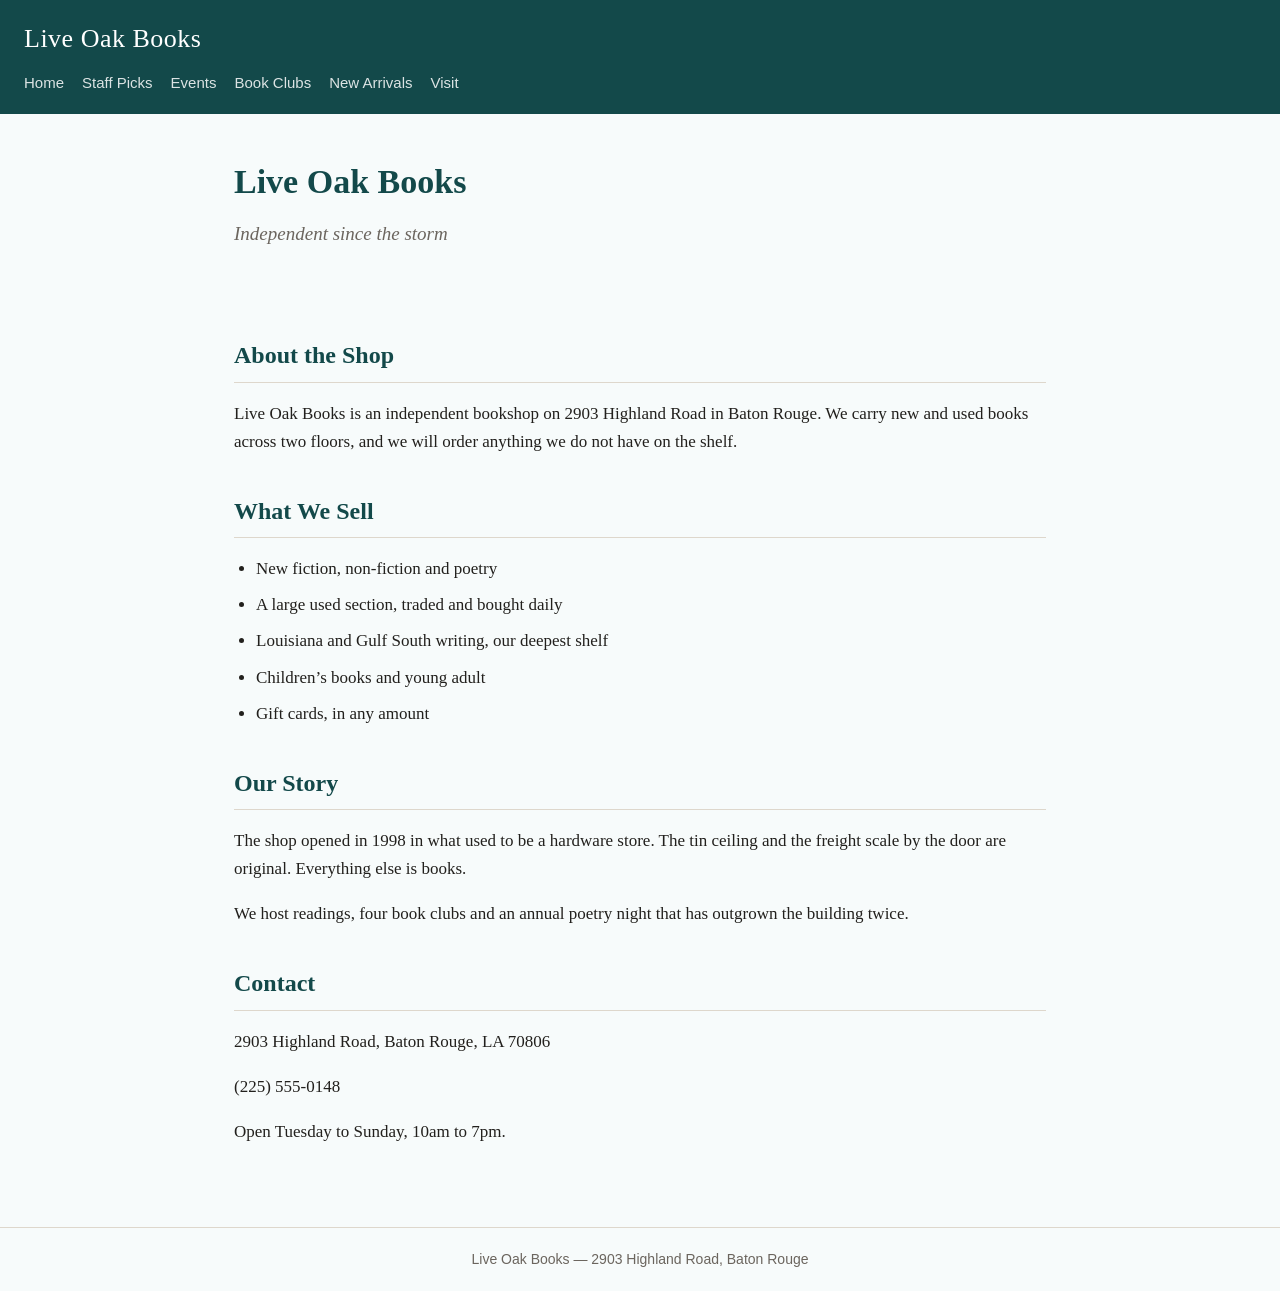
==== index.html @ 3278cff8 "initial bookshop site" ====
<!DOCTYPE html>
<html lang="en">
<head>
  <meta charset="utf-8">
  <meta name="viewport" content="width=device-width, initial-scale=1">
  <title>Live Oak Books</title>
  <link rel="stylesheet" href="styles.css">
</head>
<body>

<header class="site-header">
  <a class="wordmark" href="index.html">Live Oak Books</a>
  <nav>
    <a href="index.html">Home</a>
    <a href="staff-picks.html">Staff Picks</a>
    <a href="events.html">Events</a>
    <a href="book-clubs.html">Book Clubs</a>
    <a href="new-arrivals.html">New Arrivals</a>
    <a href="visit.html">Visit</a>
  </nav>
</header>

<main>

  <section class="hero">
    <h1>Live Oak Books</h1>
    <p>Independent since the storm</p>
  </section>

  <!-- -------------------------------------------------------------------
       STEP 4 happens here. Every member of the team pastes their card
       at the marked line below — the same line, in the same file.
       ------------------------------------------------------------------- -->
  <section class="featured">
    <!-- ADD YOUR CARD HERE -->
  </section>

  <section id="about">
    <h2>About the Shop</h2>
    <p>Live Oak Books is an independent bookshop on 2903 Highland Road in Baton Rouge.
       We carry new and used books across two floors, and we will order anything
       we do not have on the shelf.</p>
  </section>

  <section id="what-we-sell">
    <h2>What We Sell</h2>
    <ul>
      <li>New fiction, non-fiction and poetry</li>
      <li>A large used section, traded and bought daily</li>
      <li>Louisiana and Gulf South writing, our deepest shelf</li>
      <li>Children&rsquo;s books and young adult</li>
      <li>Gift cards, in any amount</li>
    </ul>
  </section>

  <section id="our-story">
    <h2>Our Story</h2>
    <p>The shop opened in 1998 in what used to be a hardware store. The tin ceiling
       and the freight scale by the door are original. Everything else is books.</p>
    <p>We host readings, four book clubs and an annual poetry night that has outgrown
       the building twice.</p>
  </section>

  <section id="contact">
    <h2>Contact</h2>
    <p>2903 Highland Road, Baton Rouge, LA 70806</p>
    <p>(225) 555-0148</p>
    <p>Open Tuesday to Sunday, 10am to 7pm.</p>
  </section>

</main>

<footer>Live Oak Books &mdash; 2903 Highland Road, Baton Rouge</footer>

</body>
</html>
---- styles.css ----
/* =========================================================
   Live Oak Books — shared stylesheet
   Every page links to this one file, which is why all the
   pages look like they belong to the same shop.

   Do not edit this file during the exercise.
   ========================================================= */

:root {
  --brand:   #13494a;   /* headings, header bar, links */
  --accent:  #1f7e80;  /* buttons and highlights       */
  --bg:      #f7fbfb;      /* page background              */
  --surface: #e8f2f2; /* cards and panels             */
  --ink:     #22201d;     /* body text                    */
  --muted:   #6b655e;     /* secondary text               */
  --line:    #ded7cc;     /* hairlines and borders        */
}

* { box-sizing: border-box; }

body {
  margin: 0;
  background: var(--bg);
  color: var(--ink);
  font-family: Georgia, "Times New Roman", serif;
  font-size: 17px;
  line-height: 1.65;
}

/* ---------- header and navigation ---------- */

.site-header {
  background: var(--brand);
  padding: 18px 24px;
}

.wordmark {
  display: block;
  color: #fff;
  font-size: 26px;
  letter-spacing: 0.5px;
  text-decoration: none;
  margin-bottom: 10px;
}

.site-header nav {
  display: flex;
  flex-wrap: wrap;
  gap: 18px;
}

.site-header nav a {
  color: #fff;
  opacity: 0.85;
  text-decoration: none;
  font-family: Helvetica, Arial, sans-serif;
  font-size: 15px;
}

.site-header nav a:hover {
  opacity: 1;
  text-decoration: underline;
}

/* ---------- page layout ---------- */

main {
  max-width: 860px;
  margin: 0 auto;
  padding: 32px 24px 64px;
}

h1 {
  color: var(--brand);
  font-size: 34px;
  margin: 0 0 8px;
}

h2 {
  color: var(--brand);
  font-size: 24px;
  margin: 36px 0 10px;
  padding-bottom: 6px;
  border-bottom: 1px solid var(--line);
}

h3 {
  color: var(--brand);
  font-size: 19px;
  margin: 0 0 6px;
}

a { color: var(--accent); }

ul { padding-left: 22px; }

li { margin-bottom: 8px; }

/* ---------- hero ---------- */

.hero {
  padding: 8px 0 4px;
}

.hero p {
  color: var(--muted);
  font-size: 19px;
  font-style: italic;
  margin-top: 0;
}

/* ---------- featured cards on the home page ---------- */

.featured {
  display: flex;
  flex-wrap: wrap;
  gap: 16px;
  margin: 28px 0 8px;
}

.featured article {
  flex: 1 1 240px;
  background: var(--surface);
  border: 1px solid var(--line);
  border-radius: 6px;
  padding: 18px 20px;
}

.featured article p {
  color: var(--muted);
  font-size: 15px;
  margin: 0 0 12px;
}

.featured article a {
  font-family: Helvetica, Arial, sans-serif;
  font-size: 14px;
  font-weight: bold;
  text-decoration: none;
}

.featured article a:hover { text-decoration: underline; }

/* ---------- footer ---------- */

footer {
  border-top: 1px solid var(--line);
  color: var(--muted);
  font-family: Helvetica, Arial, sans-serif;
  font-size: 14px;
  padding: 20px 24px;
  text-align: center;
}

/* ---------- small screens ---------- */

@media (max-width: 600px) {
  .wordmark { font-size: 22px; }
  h1 { font-size: 28px; }
  main { padding: 24px 18px 48px; }
}
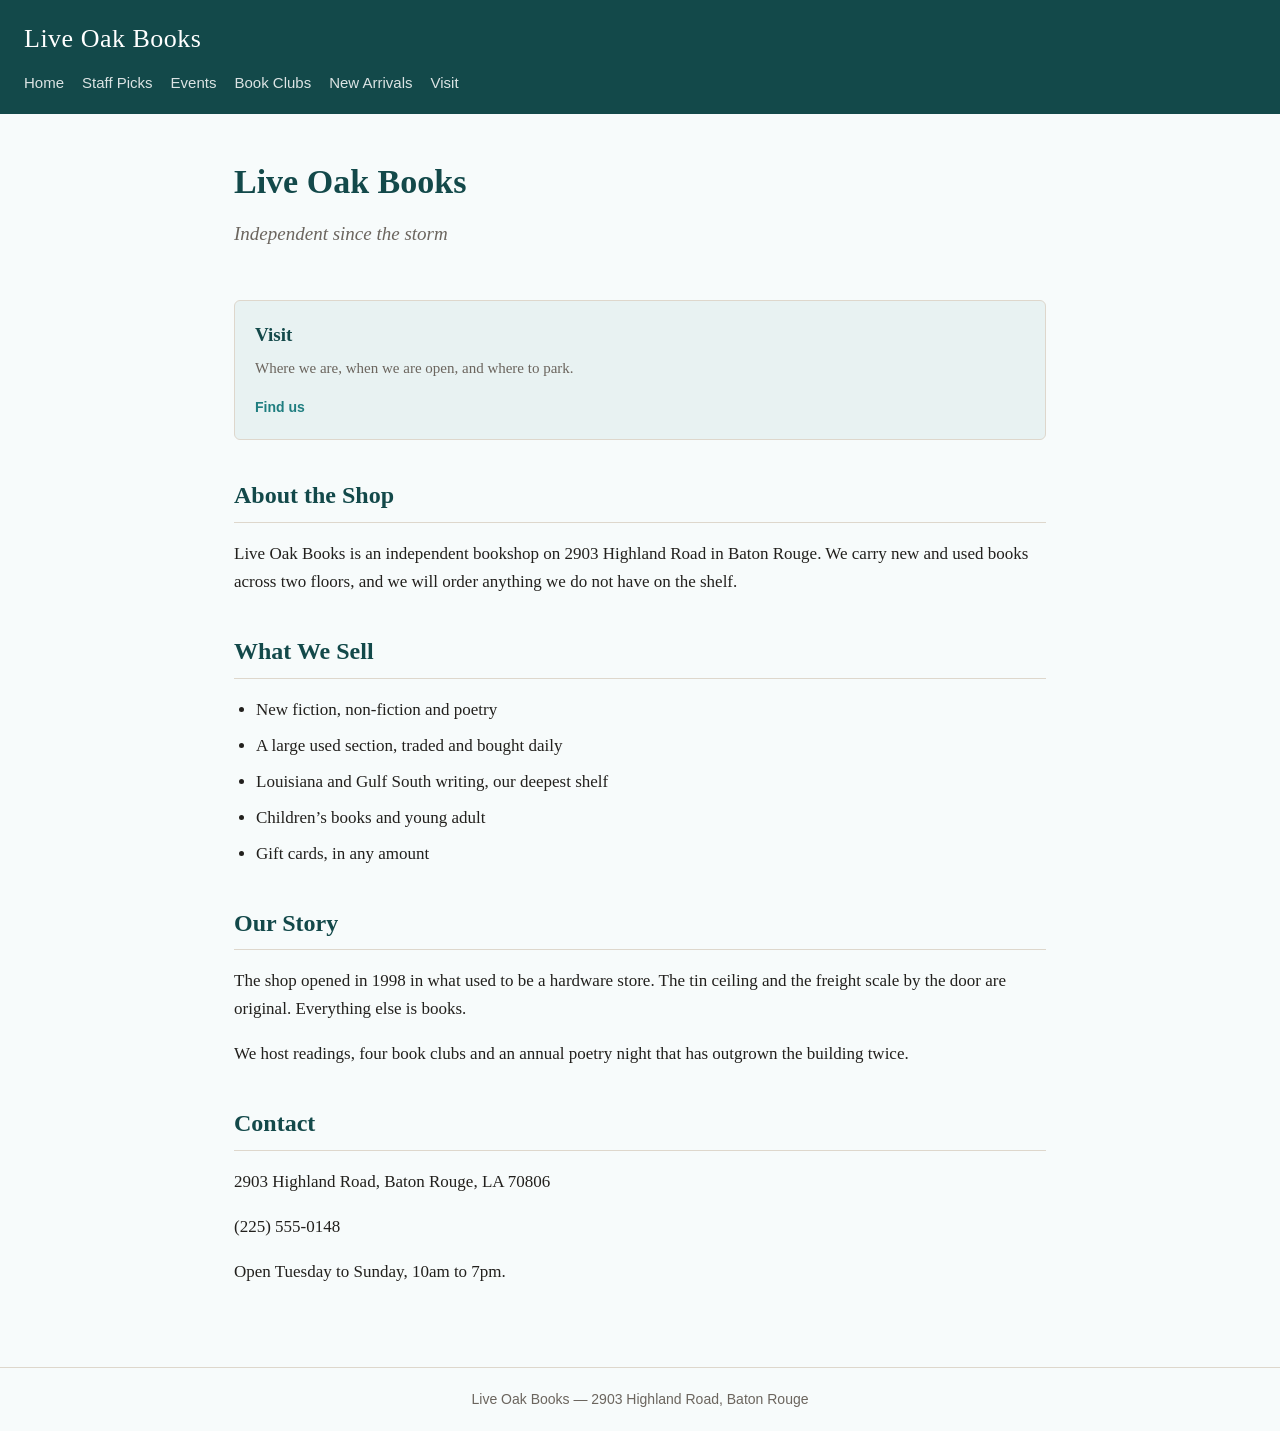
==== commit e42484d2: "added index card to homepage" ====
--- a/index.html
+++ b/index.html
@@ -1,76 +1,87 @@
 <!DOCTYPE html>
 <html lang="en">
+
 <head>
   <meta charset="utf-8">
   <meta name="viewport" content="width=device-width, initial-scale=1">
   <title>Live Oak Books</title>
   <link rel="stylesheet" href="styles.css">
 </head>
+
 <body>
 
-<header class="site-header">
-  <a class="wordmark" href="index.html">Live Oak Books</a>
-  <nav>
-    <a href="index.html">Home</a>
-    <a href="staff-picks.html">Staff Picks</a>
-    <a href="events.html">Events</a>
-    <a href="book-clubs.html">Book Clubs</a>
-    <a href="new-arrivals.html">New Arrivals</a>
-    <a href="visit.html">Visit</a>
-  </nav>
-</header>
+  <header class="site-header">
+    <a class="wordmark" href="index.html">Live Oak Books</a>
+    <nav>
+      <a href="index.html">Home</a>
+      <a href="staff-picks.html">Staff Picks</a>
+      <a href="events.html">Events</a>
+      <a href="book-clubs.html">Book Clubs</a>
+      <a href="new-arrivals.html">New Arrivals</a>
+      <a href="visit.html">Visit</a>
+    </nav>
+  </header>
 
-<main>
+  <main>
 
-  <section class="hero">
-    <h1>Live Oak Books</h1>
-    <p>Independent since the storm</p>
-  </section>
+    <section class="hero">
+      <h1>Live Oak Books</h1>
+      <p>Independent since the storm</p>
+    </section>
 
-  <!-- -------------------------------------------------------------------
+    <!-- -------------------------------------------------------------------
        STEP 4 happens here. Every member of the team pastes their card
        at the marked line below — the same line, in the same file.
        ------------------------------------------------------------------- -->
-  <section class="featured">
-    <!-- ADD YOUR CARD HERE -->
-  </section>
+    <section class="featured">
+      <!-- ADD YOUR CARD HERE -->
+      <!-- Visit card -->
+      <article>
+        <h3>Visit</h3>
+        <p>Where we are, when we are open, and where to park.</p>
+        <a href="visit.html">Find us</a>
+      </article>
+      <!-- end Visit card -->
 
-  <section id="about">
-    <h2>About the Shop</h2>
-    <p>Live Oak Books is an independent bookshop on 2903 Highland Road in Baton Rouge.
-       We carry new and used books across two floors, and we will order anything
-       we do not have on the shelf.</p>
-  </section>
+    </section>
 
-  <section id="what-we-sell">
-    <h2>What We Sell</h2>
-    <ul>
-      <li>New fiction, non-fiction and poetry</li>
-      <li>A large used section, traded and bought daily</li>
-      <li>Louisiana and Gulf South writing, our deepest shelf</li>
-      <li>Children&rsquo;s books and young adult</li>
-      <li>Gift cards, in any amount</li>
-    </ul>
-  </section>
+    <section id="about">
+      <h2>About the Shop</h2>
+      <p>Live Oak Books is an independent bookshop on 2903 Highland Road in Baton Rouge.
+        We carry new and used books across two floors, and we will order anything
+        we do not have on the shelf.</p>
+    </section>
 
-  <section id="our-story">
-    <h2>Our Story</h2>
-    <p>The shop opened in 1998 in what used to be a hardware store. The tin ceiling
-       and the freight scale by the door are original. Everything else is books.</p>
-    <p>We host readings, four book clubs and an annual poetry night that has outgrown
-       the building twice.</p>
-  </section>
+    <section id="what-we-sell">
+      <h2>What We Sell</h2>
+      <ul>
+        <li>New fiction, non-fiction and poetry</li>
+        <li>A large used section, traded and bought daily</li>
+        <li>Louisiana and Gulf South writing, our deepest shelf</li>
+        <li>Children&rsquo;s books and young adult</li>
+        <li>Gift cards, in any amount</li>
+      </ul>
+    </section>
 
-  <section id="contact">
-    <h2>Contact</h2>
-    <p>2903 Highland Road, Baton Rouge, LA 70806</p>
-    <p>(225) 555-0148</p>
-    <p>Open Tuesday to Sunday, 10am to 7pm.</p>
-  </section>
+    <section id="our-story">
+      <h2>Our Story</h2>
+      <p>The shop opened in 1998 in what used to be a hardware store. The tin ceiling
+        and the freight scale by the door are original. Everything else is books.</p>
+      <p>We host readings, four book clubs and an annual poetry night that has outgrown
+        the building twice.</p>
+    </section>
 
-</main>
+    <section id="contact">
+      <h2>Contact</h2>
+      <p>2903 Highland Road, Baton Rouge, LA 70806</p>
+      <p>(225) 555-0148</p>
+      <p>Open Tuesday to Sunday, 10am to 7pm.</p>
+    </section>
 
-<footer>Live Oak Books &mdash; 2903 Highland Road, Baton Rouge</footer>
+  </main>
+
+  <footer>Live Oak Books &mdash; 2903 Highland Road, Baton Rouge</footer>
 
 </body>
-</html>
+
+</html>
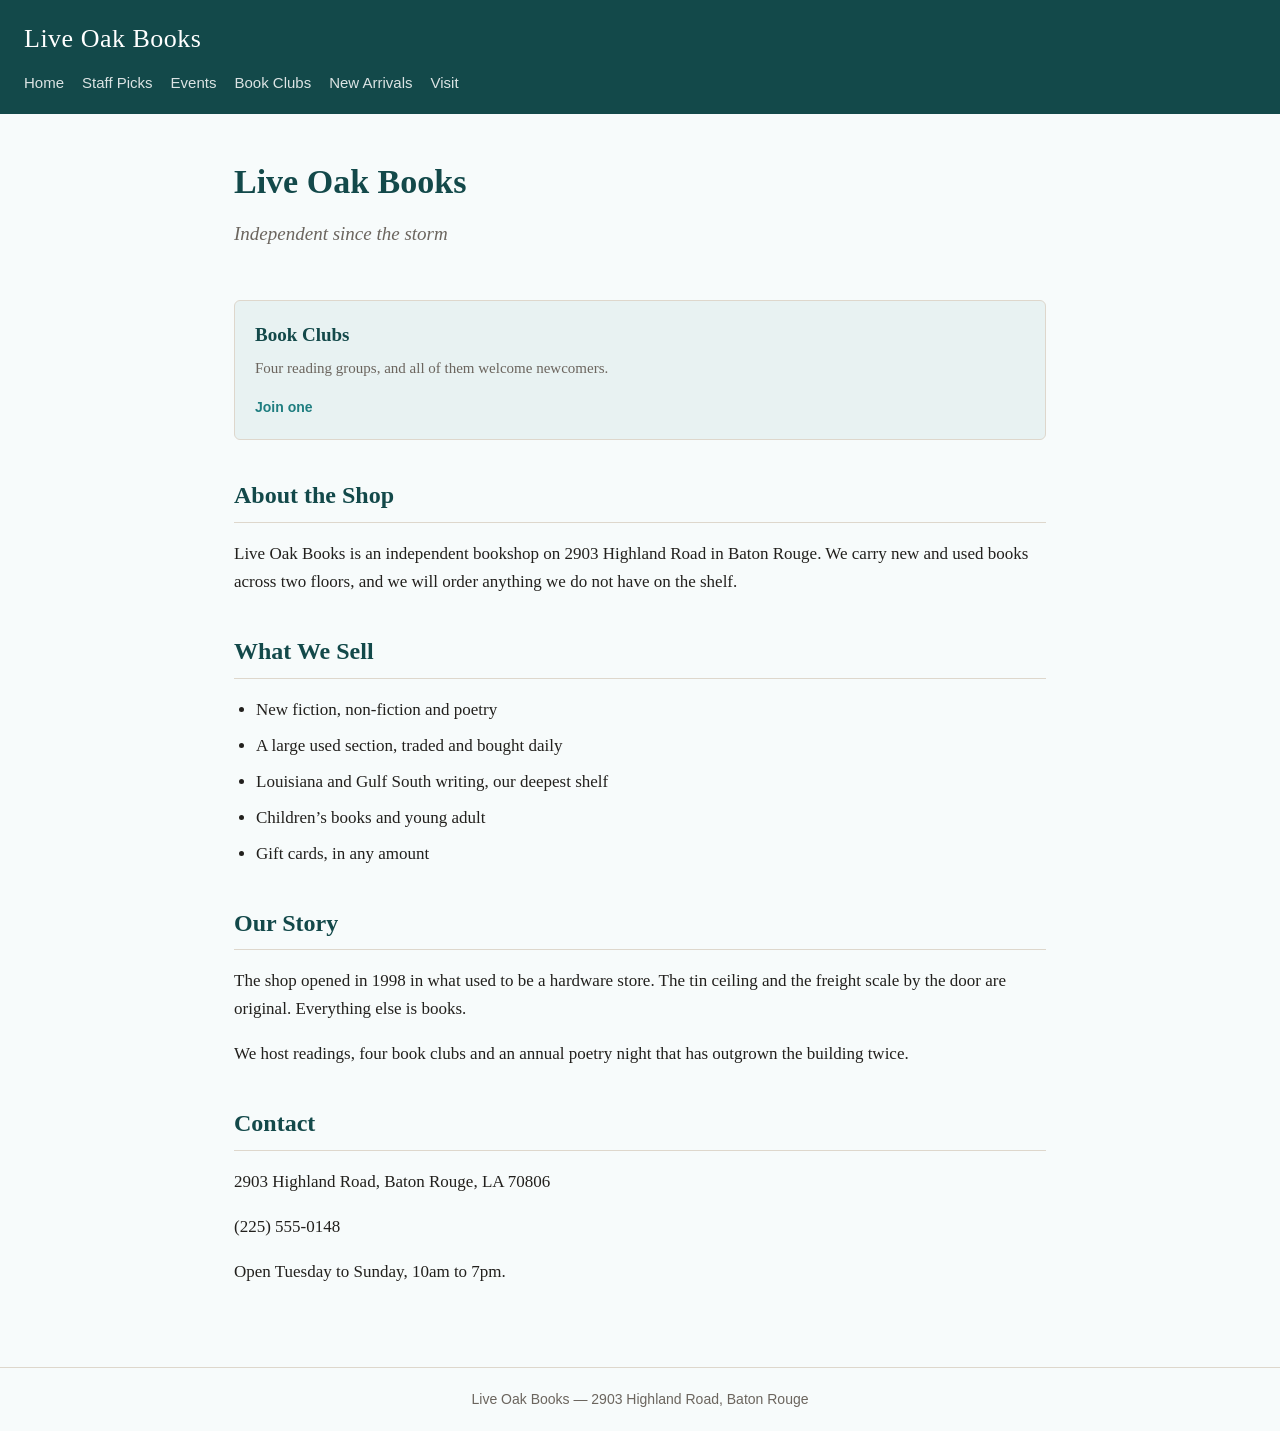
==== commit 7825801b: "book-club card to home page" ====
--- a/index.html
+++ b/index.html
@@ -34,15 +34,11 @@
        at the marked line below — the same line, in the same file.
        ------------------------------------------------------------------- -->
     <section class="featured">
-      <!-- ADD YOUR CARD HERE -->
-      <!-- Visit card -->
       <article>
-        <h3>Visit</h3>
-        <p>Where we are, when we are open, and where to park.</p>
-        <a href="visit.html">Find us</a>
+        <h3>Book Clubs</h3>
+        <p>Four reading groups, and all of them welcome newcomers.</p>
+        <a href="book-clubs.html">Join one</a>
       </article>
-      <!-- end Visit card -->
-
     </section>
 
     <section id="about">
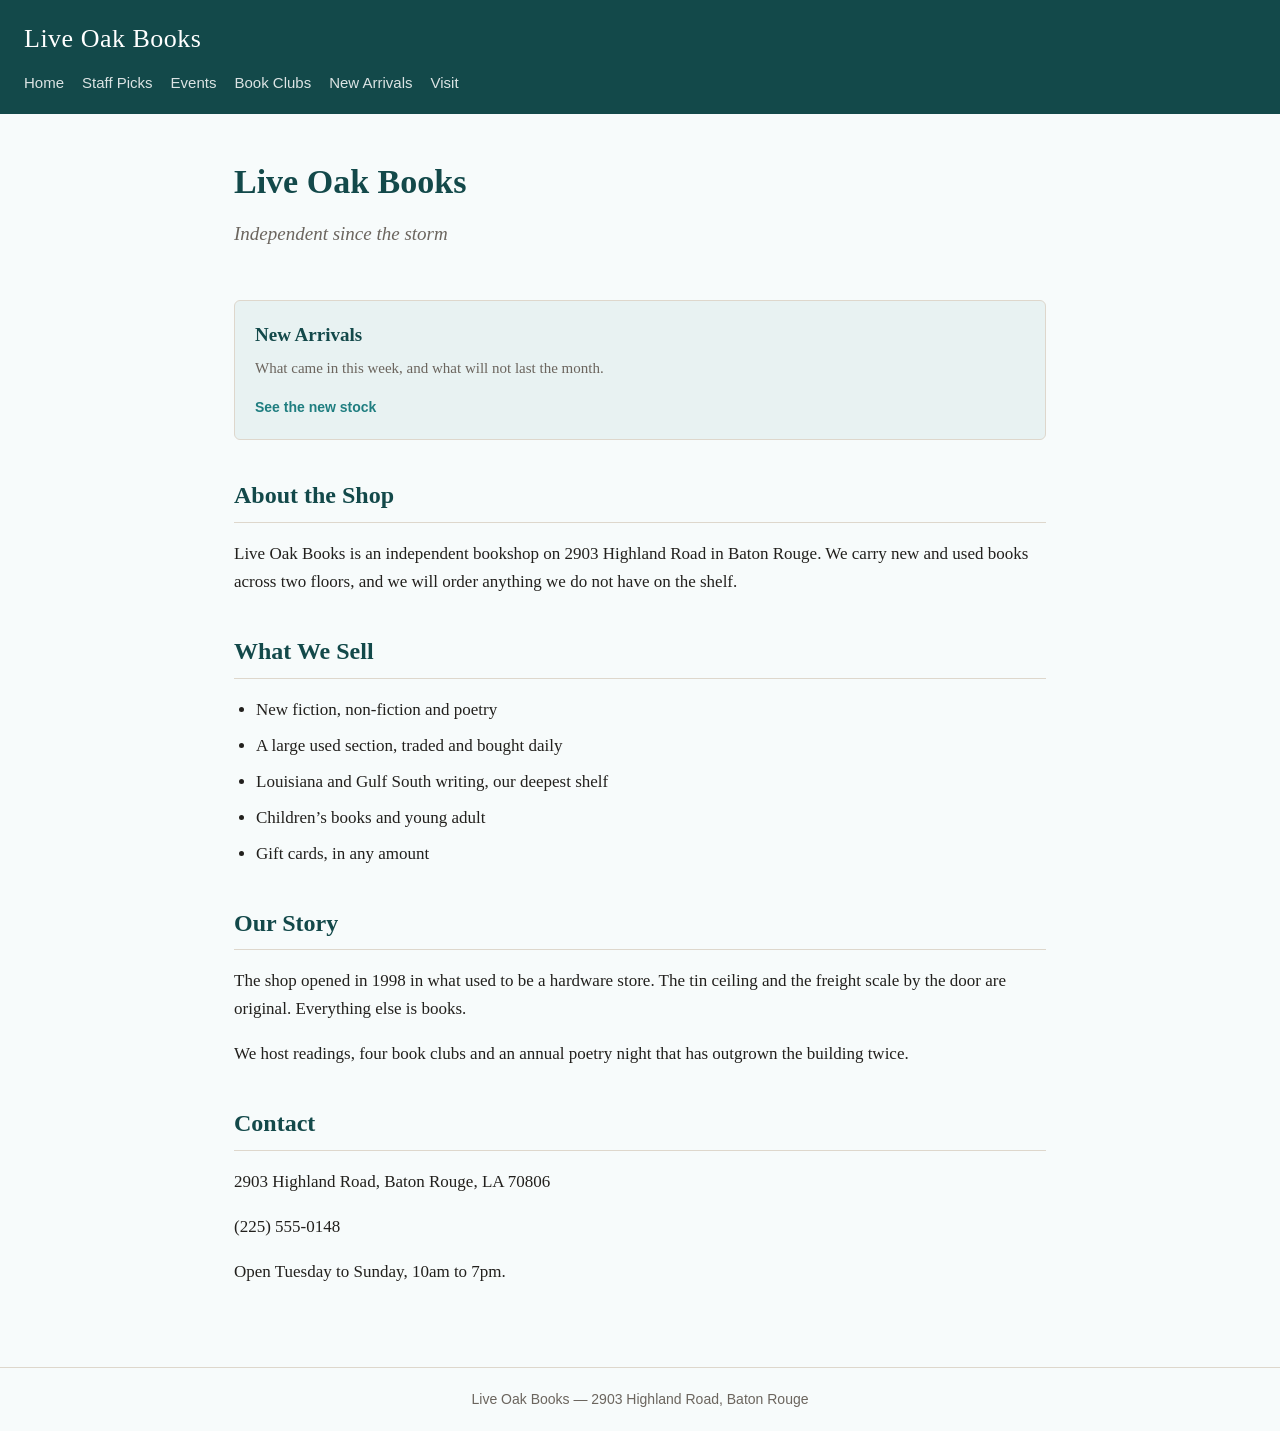
==== commit 267ef577: "new-arrivals card to home page" ====
--- a/index.html
+++ b/index.html
@@ -34,11 +34,13 @@
        at the marked line below — the same line, in the same file.
        ------------------------------------------------------------------- -->
     <section class="featured">
+      <!-- New Arrivals card -->
       <article>
-        <h3>Book Clubs</h3>
-        <p>Four reading groups, and all of them welcome newcomers.</p>
-        <a href="book-clubs.html">Join one</a>
+        <h3>New Arrivals</h3>
+        <p>What came in this week, and what will not last the month.</p>
+        <a href="new-arrivals.html">See the new stock</a>
       </article>
+      <!-- end New Arrivals card -->
     </section>
 
     <section id="about">
